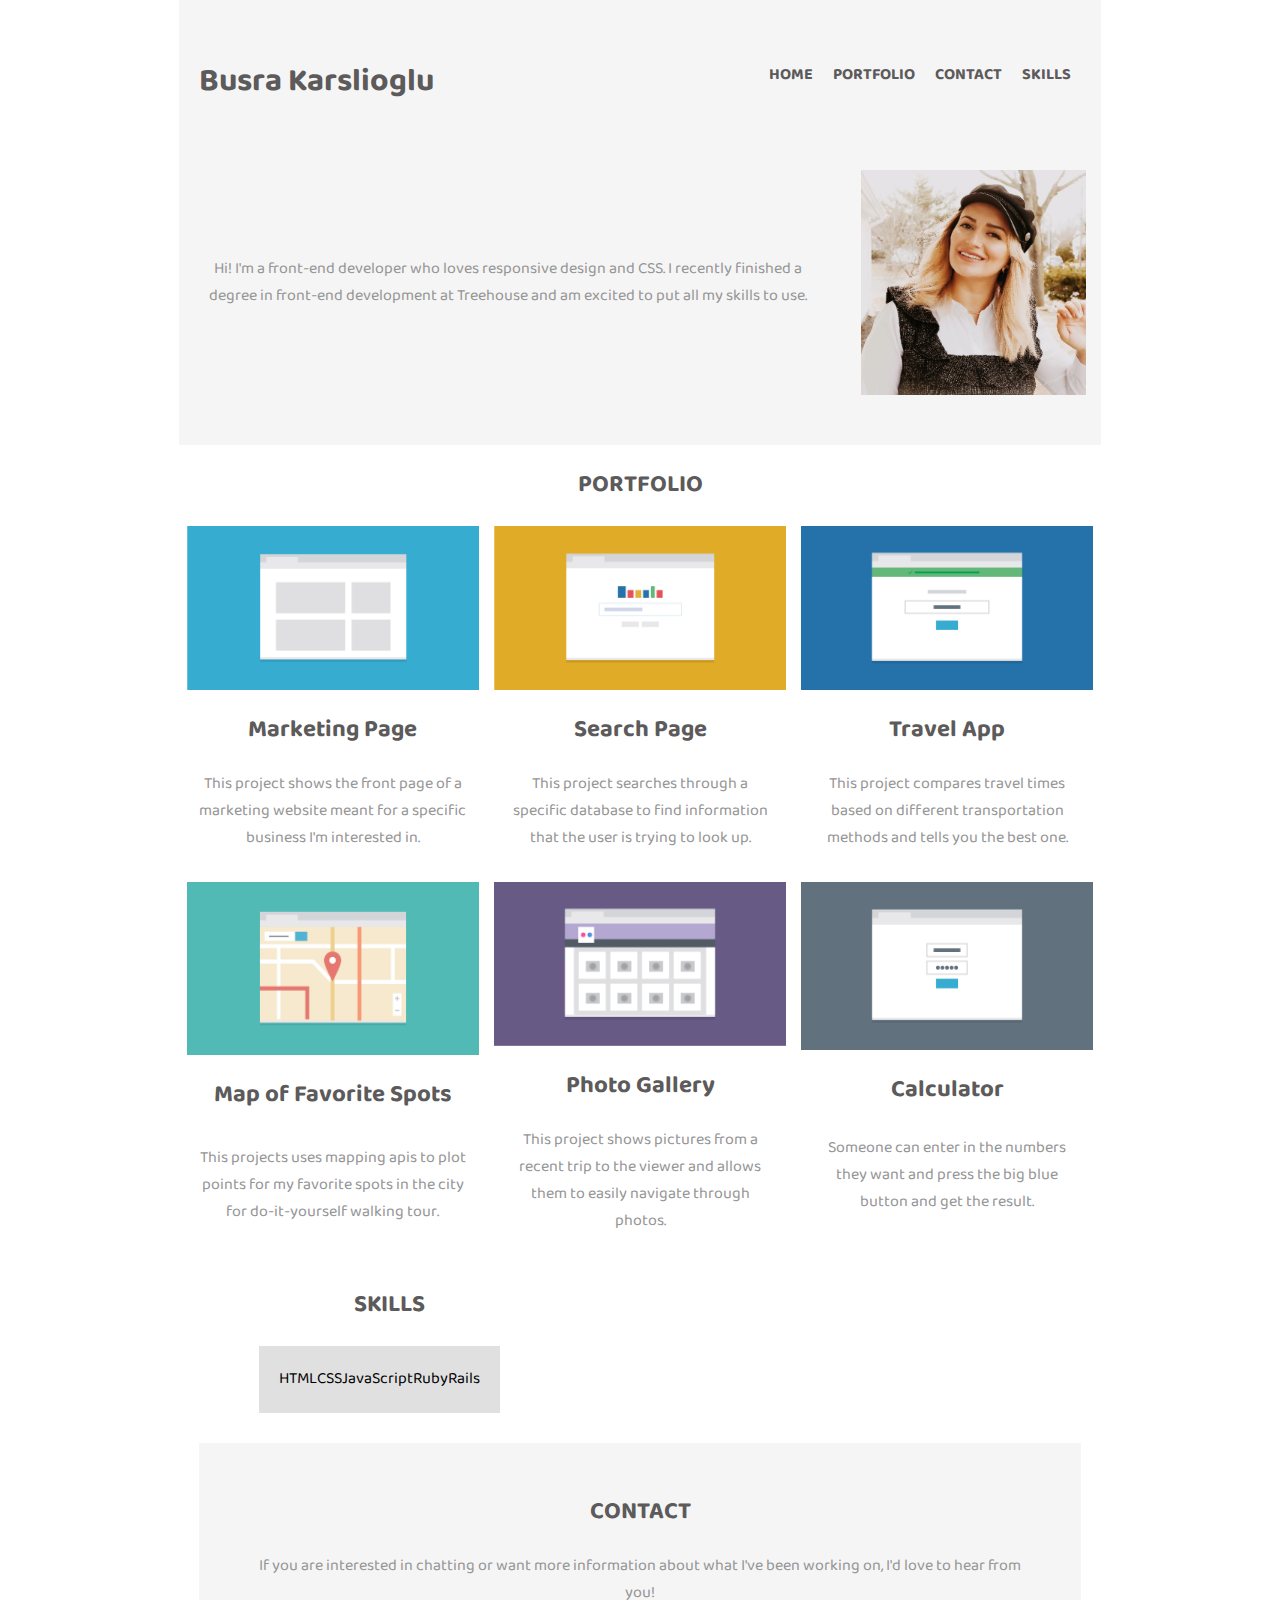
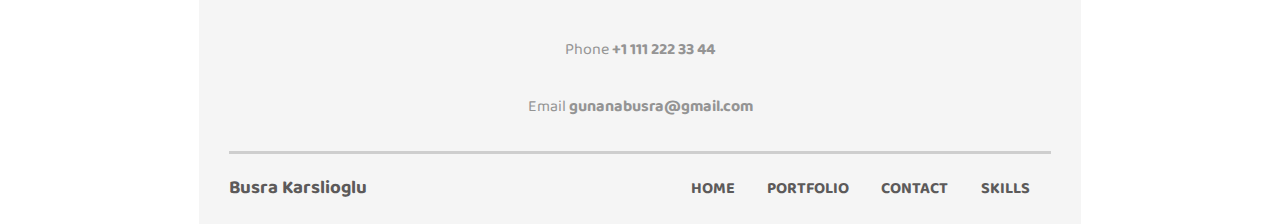
==== index.html @ 7515f784 "Add files via upload" ====
<!doctype html>
<html lang="en">
<head>
    <meta charset="utf-8">
    <meta name="viewport" content="width=device-width, initial-scale=1.0">
    <title><h2>Responsive Portfolio</h2></title>
    <link rel="stylesheet" href="css/normalize.css">
    <link rel="stylesheet" href="css/styles.css">
    <link href="https://fonts.googleapis.com/css?family=Muli%7CRoboto:400,300,500,700,900" rel="stylesheet">
    <link href="https://fonts.googleapis.com/css2?family=Baloo+Bhaijaan+2&display=swap" rel="stylesheet">
</head>
<body>
    <div class="wrapper">
       
    <header class="header" id="header">
        <h1>Busra Karslioglu</h1> 
                   
                <ul class="nav">
                    <li class="home"><a href="#header"><strong>HOME</strong></a></li>
                    <li class="portfolio"><a href="#portfolio"><strong>PORTFOLIO</strong></a></li>
                    <li class="contact"><a href="#footer"><strong>CONTACT</strong></a></li>
                    <li class="skills"><a href="#photo"><strong>SKILLS</strong></a></li>
                </ul>
        
   
    </header>
    <div class="container">
        <img src="images/profilepic.jpeg"  alt="My picture" class="image-1">
        <p>Hi! I'm a front-end developer who loves responsive design and CSS. I recently finished a degree in front-end development at Treehouse and am excited to put all my skills to use.</p>
       </div>
    <h2 id="portfolio">PORTFOLIO</h2>

    <div class="portfolio-main">
          
        <div class="port-1">
        
            <img src="images/portfolio-1.png" alt="port-1" class="image">
            <h2>Marketing Page</h2>
            <p>This project shows the front page of a marketing website meant for a specific business I'm interested in.</p>
           </div>
        <div class="port-2">
            <img src="images/portfolio-2.png" alt="port-2" class="image">
            <h2>Search Page</h2>
            <p>This project searches through a specific database to find information that the user is trying to look up.</p>
            </div>
        <div class="port-3">
            <img src="images/portfolio-3.png" alt="port-3" class="image">
            <h2>Travel App</h2>
            <p>This project compares travel times based on different transportation methods and tells you the best one.</p>
            </div>
        <div class="port-4">
            <img src="images/portfolio-4.png" alt="port-4" class="image">
            <h2>Map of Favorite Spots</h2>
            <p>This projects uses mapping apis to plot points for my favorite spots in the city for do-it-yourself walking tour.</p>
            
            </div>
        <div class="port-5">
            <img src="images/portfolio-5.png" alt="port-5" class="image">
            <h2 id="photo">Photo Gallery</h2>
            <p>This project shows pictures from a recent trip to the viewer and allows them to easily navigate through photos.</p>
            </div>
        <div class="port-6"> 
                <img src="images/portfolio-6.png" alt="port-6" class="image">
            <h2>Calculator</h2>
          <p>Someone can enter in the numbers they want and press the big blue button and get the result.</p>
        </div>

        <section>
            <h2 id="skills">SKILLS</h2>
            <div class="card">
            <ul>
              <li>HTML</li>
              <li>CSS</li>
              <li>JavaScript</li>
              <li>Ruby</li>
              <li>Rails</li>
            </ul> </div>
        </section>
    </div>
        
        <footer>
                <h2 id="footer">CONTACT</h2>
                <p>If you are interested in chatting or want more information about what I've been working on, I'd love to hear from you!</p>
                <p>Phone <strong>+1 111 222 33 44</strong></p>
                <p>Email <strong>gunanabusra@gmail.com</strong></p>
            
                <div class="footer">
                    
                    <h3>Busra Karslioglu</h3>
        
                    <h3 class="bottom-nav"><a href="#header">BACK TO TOP</a></h3>
                    <ul class="nav">
                        <li class="home"><a href="#home"><strong>HOME</strong></a></li>
                        <li class="portfolio"><a href="#portfolio"><strong>PORTFOLIO</strong></a></li>
                        <li class="contact"><a href="#footer"><strong>CONTACT</strong></a></li>
                        <li class="skills"><a href="#photo"><strong>SKILLS</strong></a></li>
                        </ul>
                </div>
        </footer>

        
</div>
</body>
</html>
---- css/styles.css ----
* {
    box-sizing: border-box;
}
ul {
    list-style:none;
    padding-left: 0;
  }
html {
    font-family: 'Baloo Bhaijaan 2', cursive;
}

h1 {
    margin-top: 30px;
    margin-bottom:0;
    text-align: center;
}
h2 {
    color:rgb(92, 90, 90);
 
}
h3 {
    color:rgb(92, 90, 90);
}
p {
    color: rgb(148, 148, 148);
}
a {
    color:rgb(92, 90, 90);
    text-decoration: none;

}
.nav a:hover {
    color: rgb(146, 63, 63)
  }

body {
    max-width:1024px;
    margin:0 auto;
    text-align:center;
}

.footer .nav {
    display:none;
}

.header {
    display: flex;
    flex-direction: column;
   justify-content: space-between;
    background-size: cover;
    background-position: center;
    background-color: whitesmoke;
    
    padding: 40px 20px;
    color:rgb(92, 90, 90);
}
.container {
    background-color: whitesmoke;
}
.portfolio-main {
    text-align: center;
}

.home {
    display: flex;
    flex-grow: 1;
    justify-content: space-around;
    align-content: flex-start;
   margin: 10px auto;
    background-color: rgb(255, 255, 255);}

.portfolio {
    display: flex;
    flex-grow: 1;
    justify-content: space-around;
    margin: 10px auto;
    background-color:rgb(255, 255, 255);}

.contact {
    display: flex;
    flex-grow: 1;
    justify-content: space-around;
    margin: 10px auto;
    background-color: rgb(255, 255, 255);
}  

.skills {
    display: flex;
    flex-grow: 1;
    justify-content: space-around;
    margin: 10px auto;
    background-color: rgb(255, 255, 255);
}
.card ul{
    display:flex;
    flex-direction:row;
    justify-content: space-between;
    margin: 10px;
    padding: 20px;
    max-width: 1000px;
    text-align: center;
    background: rgb(224, 224, 224);
  
  }
  

 .image {
    max-width: 95%; 
  }
  .image-1 {
     display: inline-block;
     border-style: hidden;
     max-width: 70%;
     margin-top:20px;
  }
footer {
    
    border: hidden;
    text-align:center;
    background-color: whitesmoke;
    padding:30px 30px 0 30px;
    margin:30px 20px 0 20px;
}
.footer {
    display: flex;
    flex-direction:row;  
    flex-wrap: wrap;
    justify-content: space-between;  
    border-top: solid #cecece;
    
} 

/* Media Queries */
@media only screen and (min-width: 768px) {
    .nav {
        display: flex;
        flex-direction: row;
      -ms-flex-item-align: auto;
        justify-content: space-around;
        align-items:center;
        margin: 0 100px 0 80px;
}
.card ul{
    
    display: flex;
    flex-direction: row;
  -ms-flex-item-align: auto;
    justify-content: space-around;
    align-items:center;
    margin: 0 100px 0 80px;

}

.footer .nav {

    display:flex;
    flex-direction: row;
    flex-grow: 0.3;
    align-items:center;
    margin:5px;
}
.home, .portfolio, .contact, .skills {

background-color: transparent;
}
    
    .wrapper {
        width: 90%;
    margin: 0 auto;
    max-width: 1000px;

    }
    .container {     
      display: flex; 
      flex-direction: row-reverse;
      max-width:1000px;
      -ms-flex-pack:distribute;
      justify-content: space-around;
      align-items: center;
      
    }

    .image-1{
      width: 350px;
      height:275px;
      padding: 0 15px 50px 25px;

    }

    .bottom-nav{
        display: none;
    }        

.portfolio-main {
    display:flex;
    flex-wrap: wrap;
    text-align:center;
   justify-content: space-between;
    

    
}
.port-1, .port-2, .port-3, .port-4, .port-5, .port-6 {
    display: flex;
    flex-wrap: wrap;
    flex-basis: 50%;
    text-align: center;
    
    justify-content: center;
    
   
    
}
.port-6 {
    padding: 0 0 15px 0;

}

p {
    margin: 0 20px 30px 20px;
    color:rgb(148, 148, 148);
}

  

}
@media only screen and (min-width: 1024px) {

    .header {
        flex-direction: row;
        align-items: center;
      }
      
      .header h1 {
        margin-top: 15px;
      }
      
      .header li {
        margin: 10px;
      }
      
      .nav {
        margin: unset
      }
.card ul {
    display: flex;
        flex-direction: row;
      -ms-flex-item-align: auto;
        justify-content: space-around;
        align-items:center;
        margin: 0 100px 0 80px;
}
      .bottom-nav{
       display: none;

      }
      .port-1, .port-2, .port-3, .port-4, .port-5, .port-6 {
        display: flex;
        flex-wrap: wrap;
        flex-basis: 33.333%;
        text-align: center; 
        justify-content: center;
        }
       
        .footer .nav {

            display:flex;
            flex-direction: row;
            flex-grow: 0.3;
            align-items:center;
            margin:5px;
        }
    }
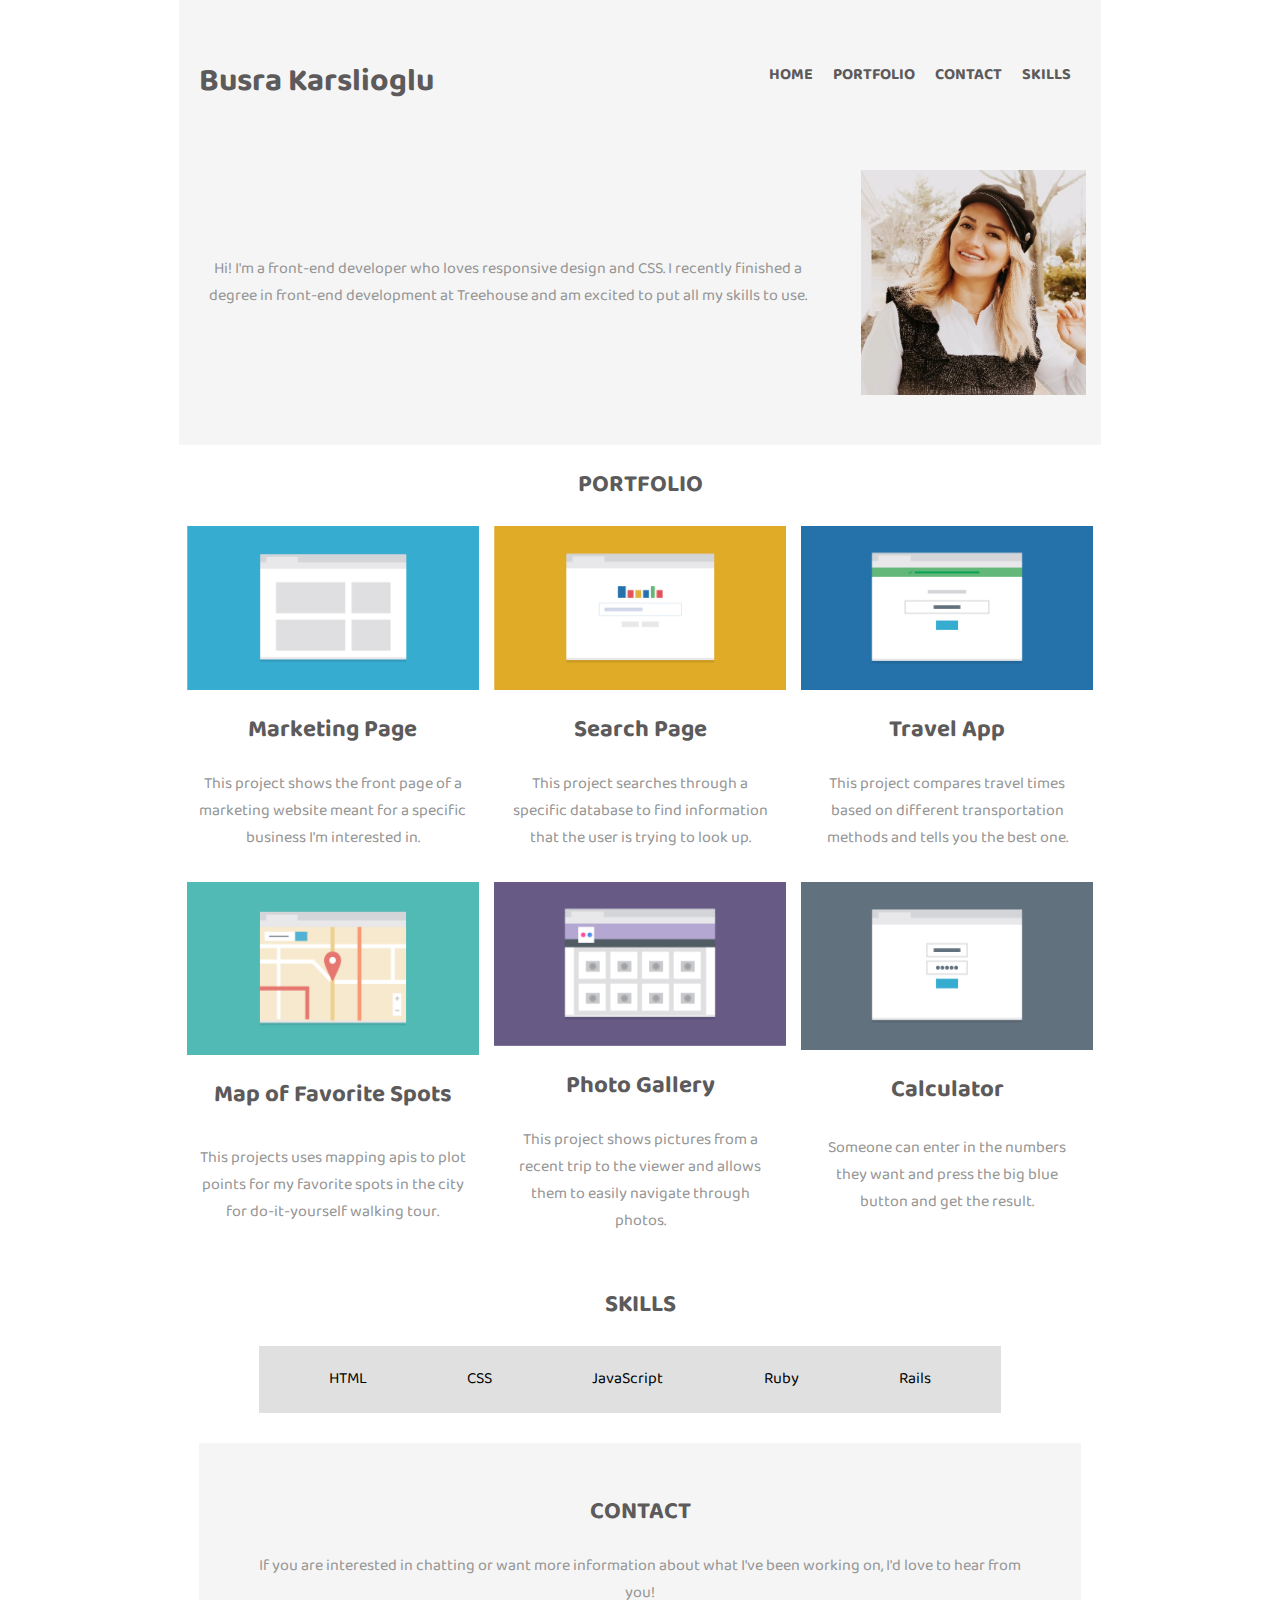
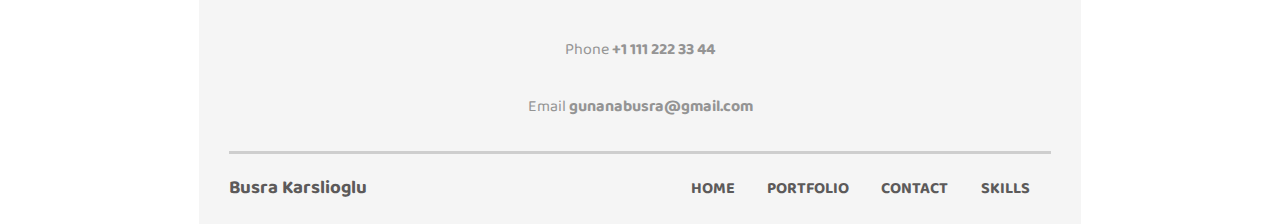
==== commit 03e79523: "Add files via upload" ====
--- a/index.html
+++ b/index.html
@@ -19,7 +19,7 @@
                     <li class="home"><a href="#header"><strong>HOME</strong></a></li>
                     <li class="portfolio"><a href="#portfolio"><strong>PORTFOLIO</strong></a></li>
                     <li class="contact"><a href="#footer"><strong>CONTACT</strong></a></li>
-                    <li class="skills"><a href="#photo"><strong>SKILLS</strong></a></li>
+                    <li class="skills"><a href="#skills"><strong>SKILLS</strong></a></li>
                 </ul>
         
    
@@ -64,7 +64,7 @@
             <h2>Calculator</h2>
           <p>Someone can enter in the numbers they want and press the big blue button and get the result.</p>
         </div>
-
+</div>
         <section>
             <h2 id="skills">SKILLS</h2>
             <div class="card">
@@ -76,7 +76,7 @@
               <li>Rails</li>
             </ul> </div>
         </section>
-    </div>
+    
         
         <footer>
                 <h2 id="footer">CONTACT</h2>
@@ -93,7 +93,7 @@
                         <li class="home"><a href="#home"><strong>HOME</strong></a></li>
                         <li class="portfolio"><a href="#portfolio"><strong>PORTFOLIO</strong></a></li>
                         <li class="contact"><a href="#footer"><strong>CONTACT</strong></a></li>
-                        <li class="skills"><a href="#photo"><strong>SKILLS</strong></a></li>
+                        <li class="skills"><a href="#skills"><strong>SKILLS</strong></a></li>
                         </ul>
                 </div>
         </footer>
--- a/css/styles.css
+++ b/css/styles.css
@@ -61,36 +61,14 @@
     text-align: center;
 }
 
-.home {
+.nav li {
     display: flex;
     flex-grow: 1;
     justify-content: space-around;
     align-content: flex-start;
    margin: 10px auto;
     background-color: rgb(255, 255, 255);}
-
-.portfolio {
-    display: flex;
-    flex-grow: 1;
-    justify-content: space-around;
-    margin: 10px auto;
-    background-color:rgb(255, 255, 255);}
-
-.contact {
-    display: flex;
-    flex-grow: 1;
-    justify-content: space-around;
-    margin: 10px auto;
-    background-color: rgb(255, 255, 255);
-}  
-
-.skills {
-    display: flex;
-    flex-grow: 1;
-    justify-content: space-around;
-    margin: 10px auto;
-    background-color: rgb(255, 255, 255);
-}
+    
 .card ul{
     display:flex;
     flex-direction:row;
@@ -159,7 +137,7 @@
     align-items:center;
     margin:5px;
 }
-.home, .portfolio, .contact, .skills {
+.nav li{
 
 background-color: transparent;
 }
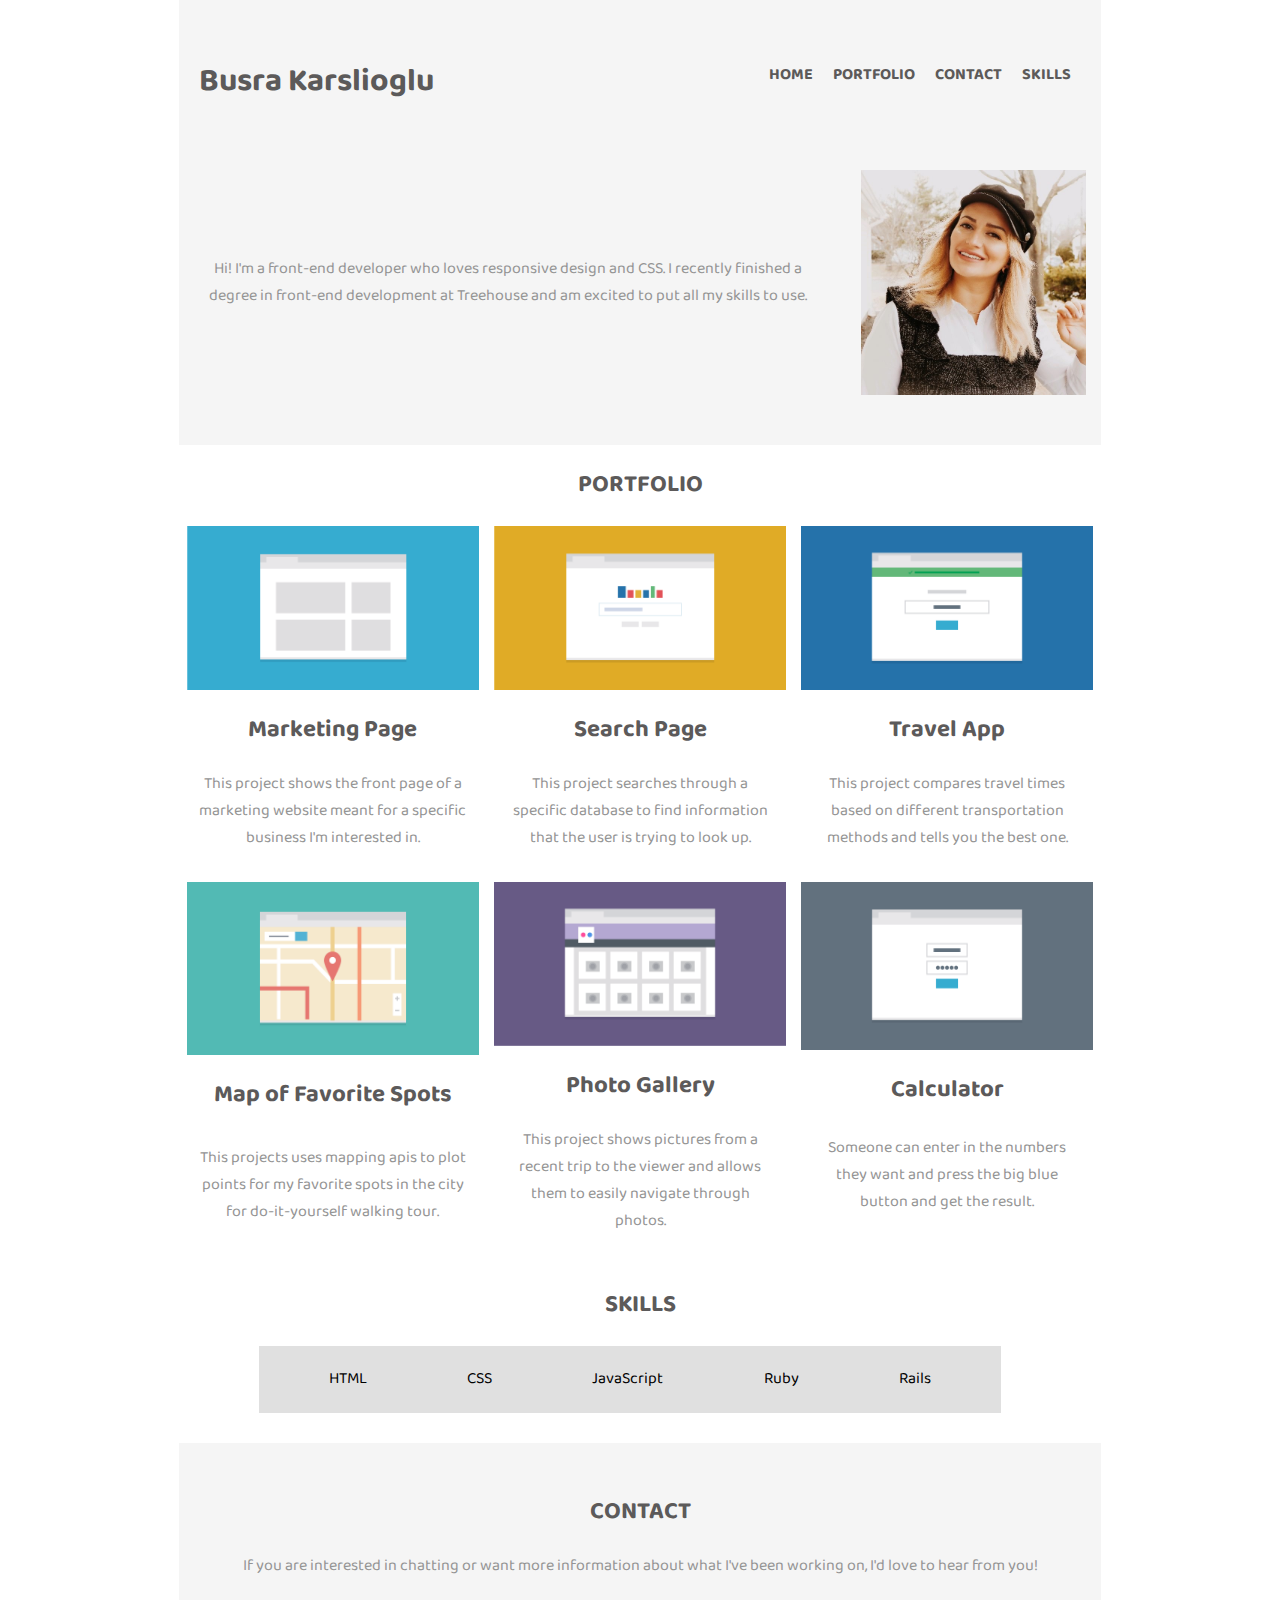
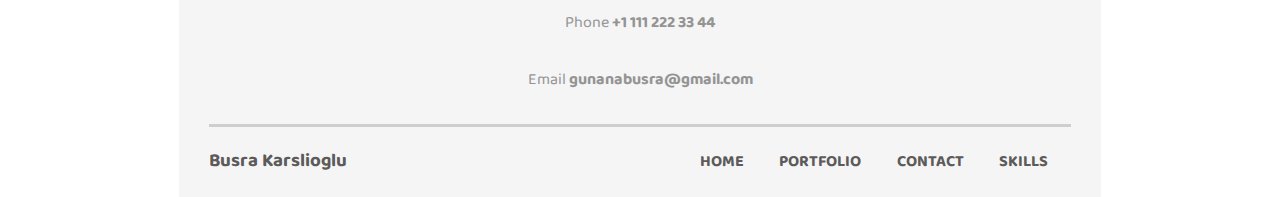
==== commit d0949f46: "Add files via upload" ====
--- a/index.html
+++ b/index.html
@@ -12,7 +12,7 @@
 <body>
     <div class="wrapper">
        
-    <header class="header" id="header">
+    <header class="header" id="header" id="top">
         <h1>Busra Karslioglu</h1> 
                    
                 <ul class="nav">
@@ -90,7 +90,7 @@
         
                     <h3 class="bottom-nav"><a href="#header">BACK TO TOP</a></h3>
                     <ul class="nav">
-                        <li class="home"><a href="#home"><strong>HOME</strong></a></li>
+                        <li class="home"><a href="#top"><strong>HOME</strong></a></li>
                         <li class="portfolio"><a href="#portfolio"><strong>PORTFOLIO</strong></a></li>
                         <li class="contact"><a href="#footer"><strong>CONTACT</strong></a></li>
                         <li class="skills"><a href="#skills"><strong>SKILLS</strong></a></li>
--- a/css/styles.css
+++ b/css/styles.css
@@ -68,7 +68,7 @@
     align-content: flex-start;
    margin: 10px auto;
     background-color: rgb(255, 255, 255);}
-    
+
 .card ul{
     display:flex;
     flex-direction:row;
@@ -97,7 +97,7 @@
     text-align:center;
     background-color: whitesmoke;
     padding:30px 30px 0 30px;
-    margin:30px 20px 0 20px;
+    margin-top:30px;
 }
 .footer {
     display: flex;
